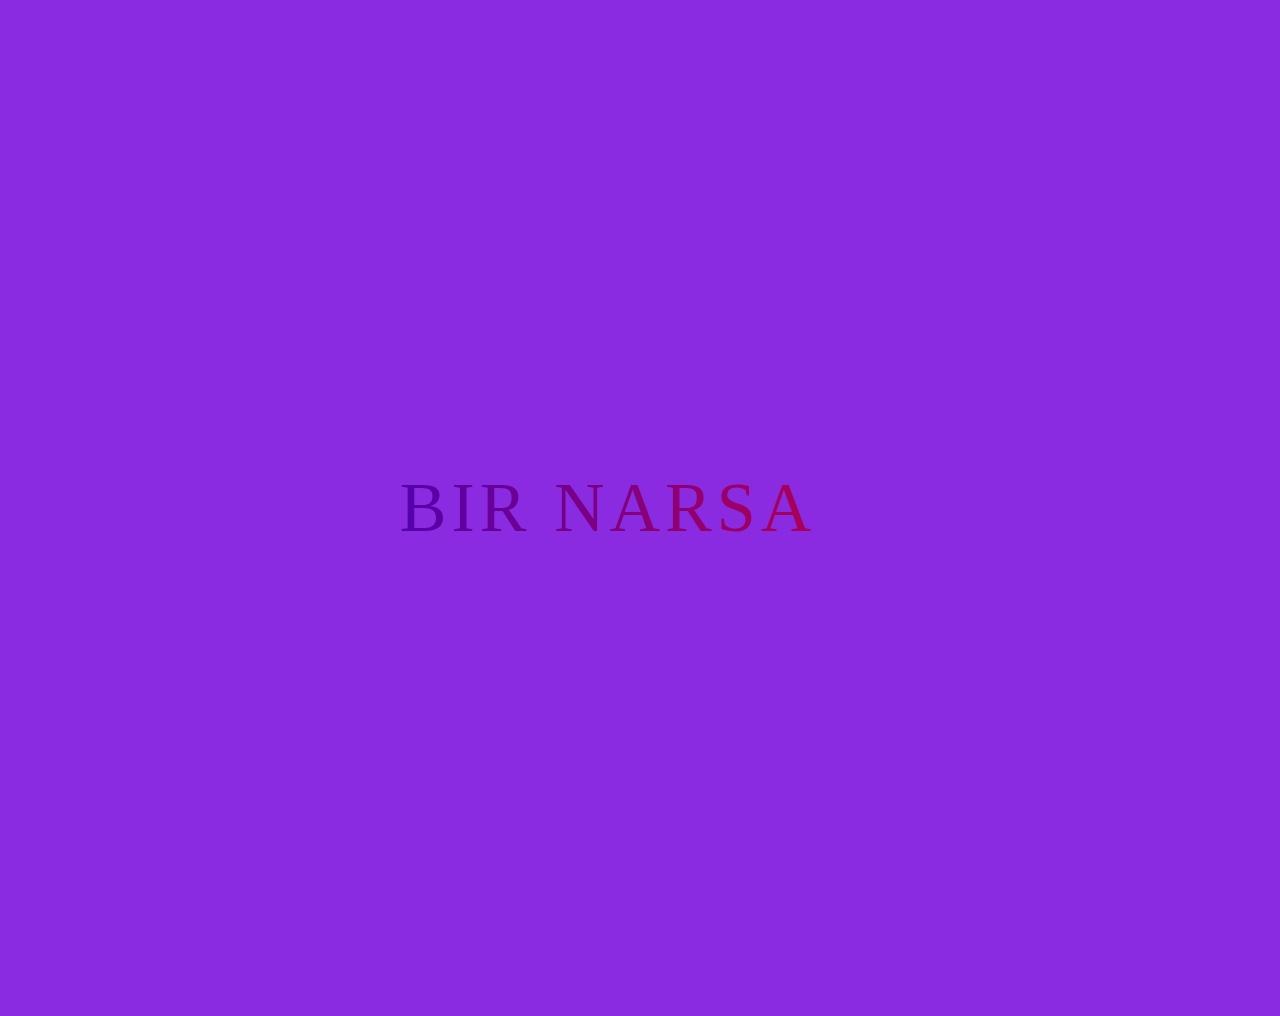
==== blog.html @ c5ddcccc "add site blog.html, linear-gradient" ====
<!DOCTYPE html>
<html lang="uz">
<head>
  <meta charset="UTF-8">
  <meta name="viewport" content="width=device-width, initial-scale=1.0">
  <title>liner-gradient</title>
  <link rel="stylesheet" href="css/styles.css">
</head>
<body>
<div class="box">
bir narsa
</div>
</body>
</html>
---- css/styles.css ----
body {
display: flex;
flex-direction: column;
background-color: blueviolet;
font-family: "Rubik" sans-serif;
}
@font-face {
  font-family: "Rubik";
  src: url("../fonts/Rubik-Black.woff2") format("woff2"),
      url("../fonts/Rubik-Black.woff") format("woff");
  font-weight: 900;
  font-style: normal;
  font-display: swap;
}

@font-face {
  font-family: "Rubik";
  src: url("../fonts/Rubik-Bold.woff2") format("woff2"),
      url("../fonts/Rubik-Bold.woff") format("woff");
  font-weight: bold;
  font-style: normal;
  font-display: swap;
}

@font-face {
  font-family: "Rubik";
  src: url("../fonts/Rubik-BlackItalic.woff2") format("woff2"),
      url("../fonts/Rubik-BlackItalic.woff") format("woff");
  font-weight: 900;
  font-style: italic;
  font-display: swap;
}
@font-face {
  font-family: 'FontName';
  src: url('FileName.eot');
  src: url('FileName.eot?#iefix') format('embedded-opentype'),
     url('FileName.woff') format('woff'),
     url('FileName.ttf') format('truetype'),
     url('FileName.svg#FontName') format('svg');
  font-style: normal;
  font-weight: normal;
}

@font-face {
  font-family: "Rubik";
  src: url("../fonts/Rubik-MediumItalic.woff2") format("woff2"),
      url("../fonts/Rubik-MediumItalic.woff") format("woff");
  font-weight: 500;
  font-style: italic;
  font-display: swap;
}

@font-face {
  font-family: "Rubik";
  src: url("../fonts/Rubik-Italic.woff2") format("woff2"),
      url("../fonts/Rubik-Italic.woff") format("woff");
  font-weight: normal;
  font-style: italic;
  font-display: swap;
}

@font-face {
  font-family: "Rubik";
  src: url("../fonts/Rubik-Regular.woff2") format("woff2"),
      url("../fonts/Rubik-Regular.woff") format("woff");
  font-weight: normal;
  font-style: normal;
  font-display: swap;
}

@font-face {
  font-family: "Rubik";
  src: url("../fonts/Rubik-Medium.woff2") format("woff2"),
      url("../fonts/Rubik-Medium.woff") format("woff");
  font-weight: 500;
  font-style: normal;
  font-display: swap;
}

@font-face {
  font-family: "Rubik";
  src: url("../fonts/Rubik-SemiBold.woff2") format("woff2"),
      url("../fonts/Rubik-SemiBold.woff") format("woff");
  font-weight: 600;
  font-style: normal;
  font-display: swap;
}

@font-face {
  font-family: "Rubik";
  src: url("../fonts/Rubik-SemiBoldItalic.woff2") format("woff2"),
      url("../fonts/Rubik-SemiBoldItalic.woff") format("woff");
  font-weight: 600;
  font-style: italic;
  font-display: swap;
}
textarea {
  display: block;
  width: 100%;
  min-height: 80px;
  resize: vertical;
}

.header-site {
  width: 1100px;
  height: 80px;
  background-color: blue;
}
p {
  background-color: rgb(189, 195, 29);
  font-family: "Rubik" sans-serif;
  font-weight: 600;
  font-style: italic;

}

.footer {
  width: 1100px;
  height: 40px;
  background-color: aqua;
}

.box {
  display: flex;
  justify-content: center;
  align-items: center;
  text-transform: uppercase;
  letter-spacing: 5px;
  font-size: 70px;
  width: 1200px;
  height: 1000px;
/* background-color: aqua;
background-image: url("https://picsum.photos/300?random=1"),
url("https://picsum.photos/600?random=2");
background-repeat: no-repeat, repeat;
background-position: center center, left top; */

background-image: url("https://picsum.photos/200"),
linear-gradient(
  /* -45deg, */
/* to right top,
red 300px,
blue 30%,yellow 600px,
yellow 800px,
black); */

/* to bottom,
blue 30%,
red 30%,
red 35%,
white 35%,
white 65%,
red 65%,
red 70%,
green 70%); */


to left,
red, blue);
background-repeat: no-repeat;
background-position: 30px 30px, center center;
-webkit-background-clip: text;
-webkit-text-fill-color: transparent;
}
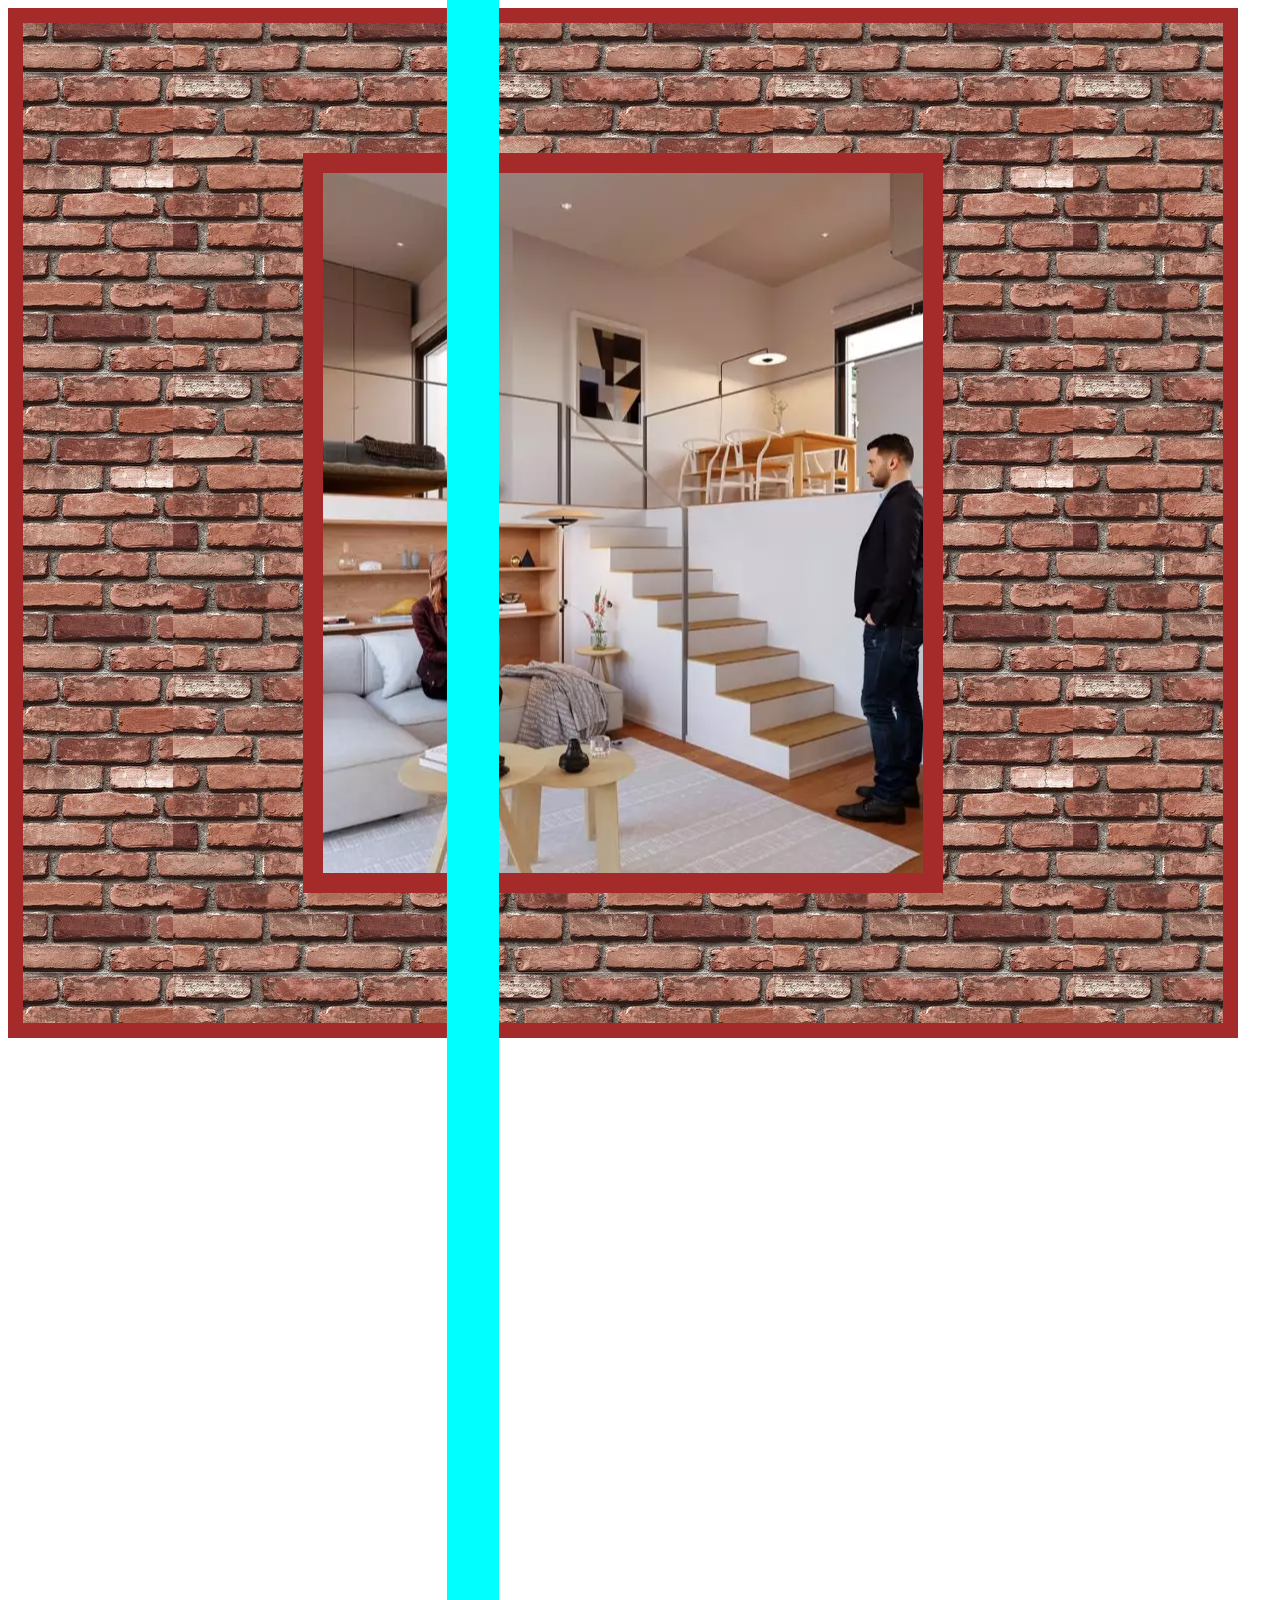
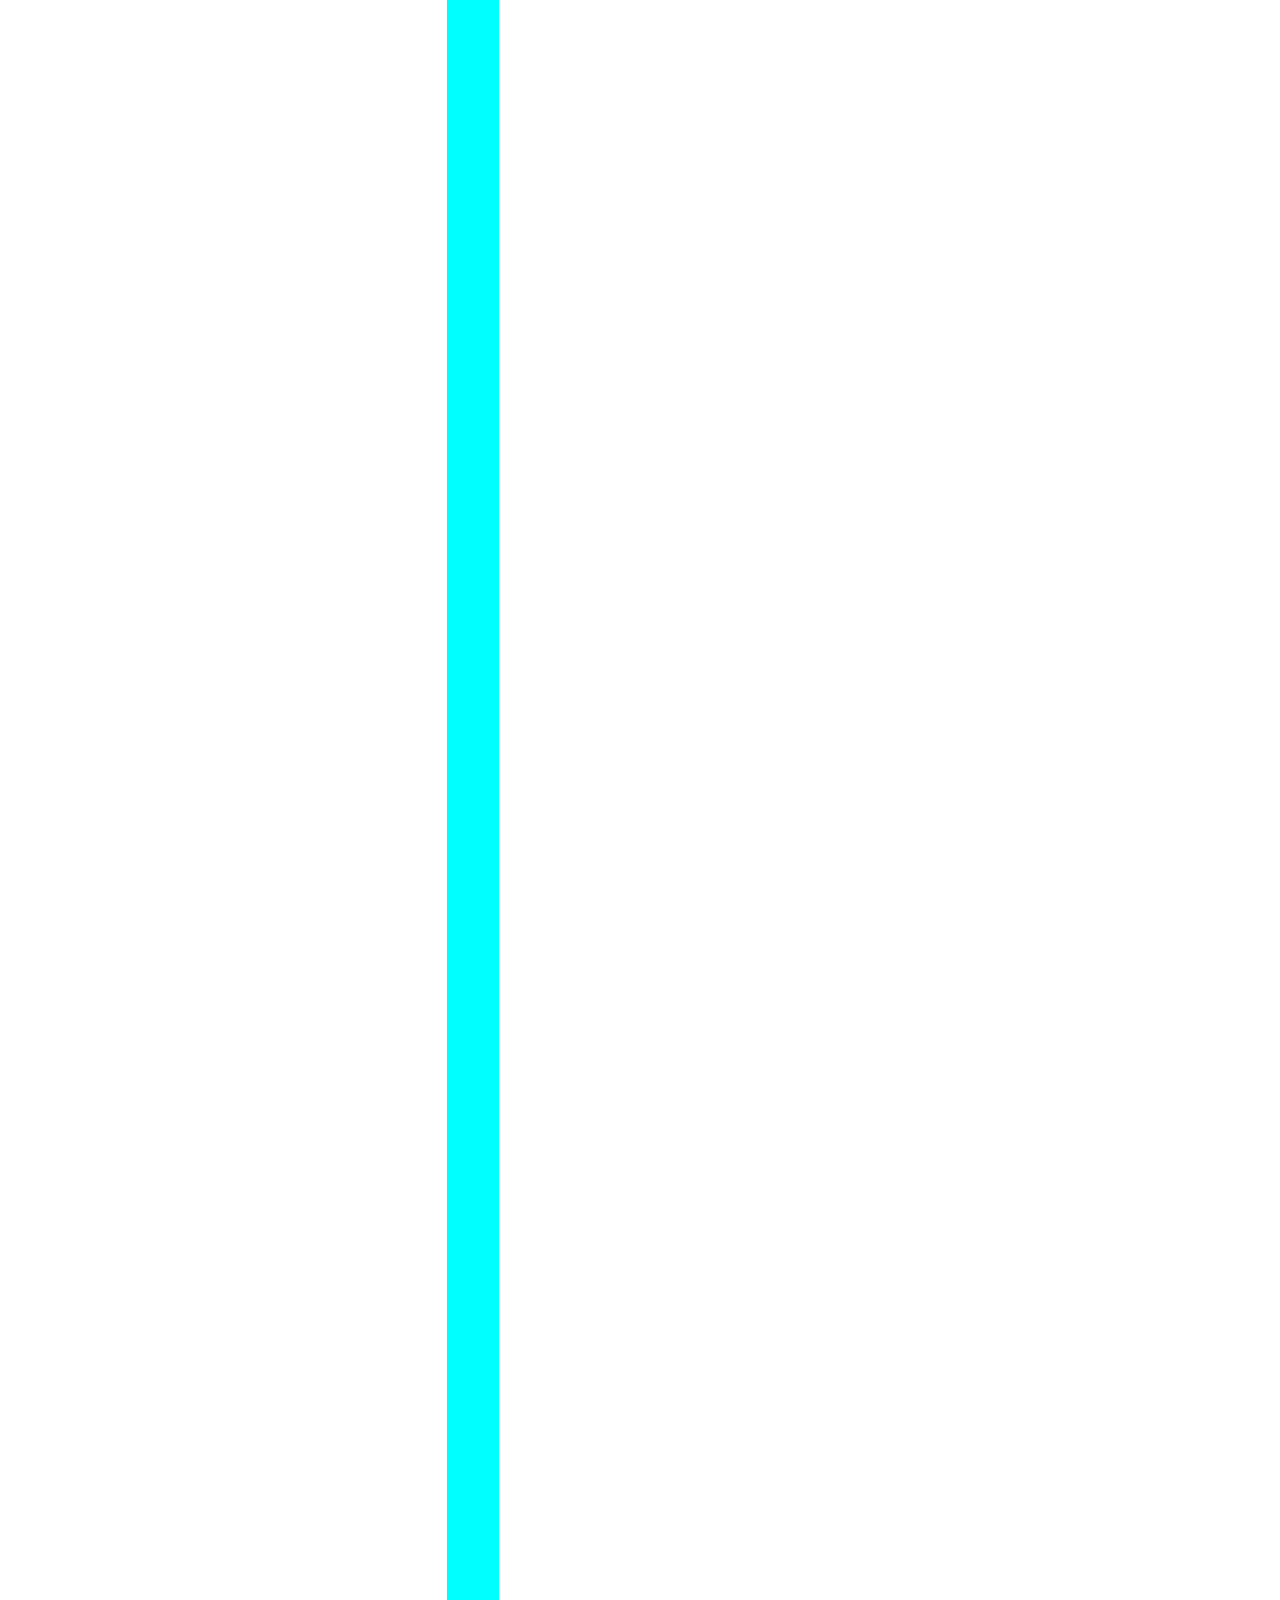
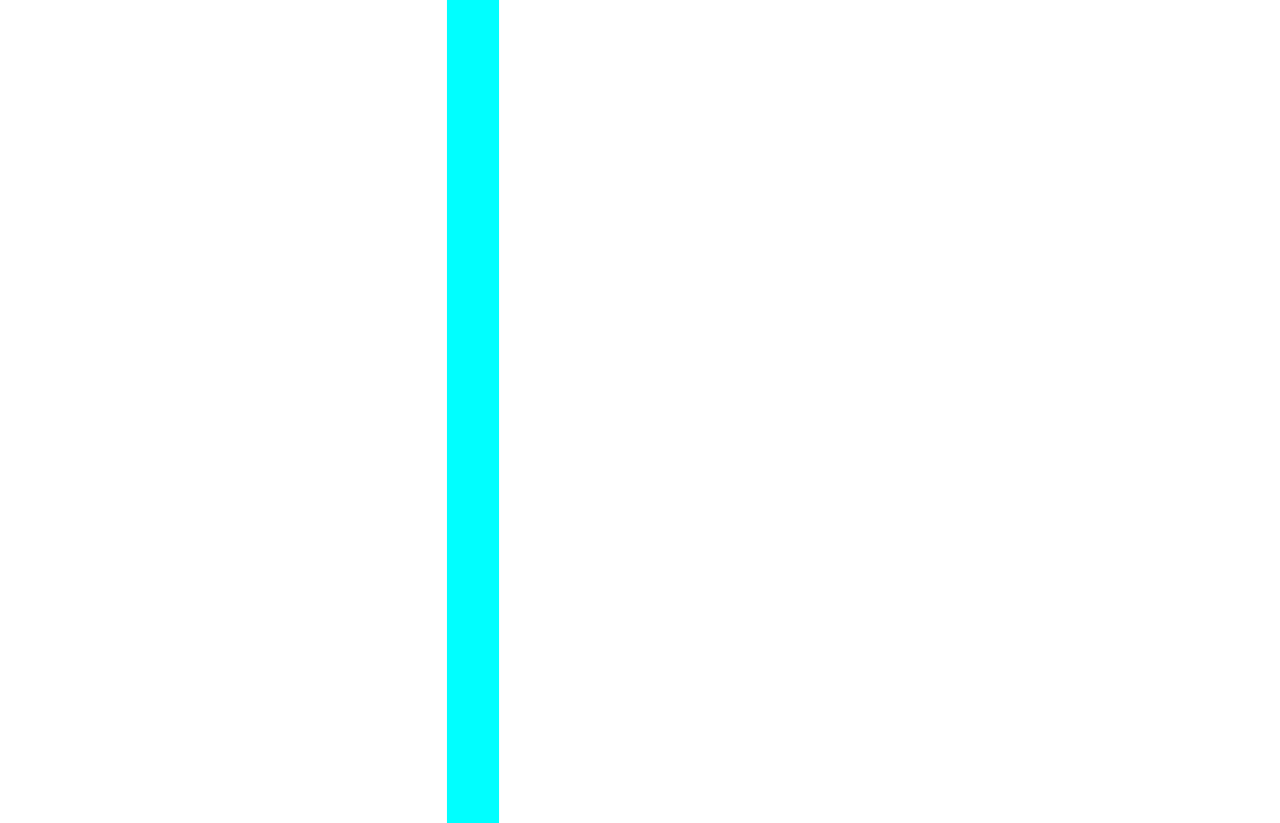
==== commit 77568413: "add css transform" ====
--- a/blog.html
+++ b/blog.html
@@ -8,7 +8,10 @@
 </head>
 <body>
 <div class="box">
-bir narsa
+<div class="div-wrap">
+  <div class="one-div"></div>
+  <div class="two-div"></div>
+</div>
 </div>
 </body>
 </html>--- a/css/styles.css
+++ b/css/styles.css
@@ -1,10 +1,18 @@
 
-
+:root {
+  --text-color: #222;
+  --background-color: rgb(182, 78, 78);
+}
+.dark-mode {
+  color: white;
+  background-color: black;
 body {
 display: flex;
 flex-direction: column;
 background-color: blueviolet;
 font-family: "Rubik" sans-serif;
+}
+
 }
 @font-face {
   font-family: "Rubik";
@@ -137,8 +145,9 @@
 background-repeat: no-repeat, repeat;
 background-position: center center, left top; */
 
-background-image: url("https://picsum.photos/200"),
-linear-gradient(
+background-image: url("../img/duvar.webp");
+background-position: center center;
+/* linear-gradient(
   /* -45deg, */
 /* to right top,
 red 300px,
@@ -157,10 +166,46 @@
 green 70%); */
 
 
-to left,
+/* to left,
 red, blue);
 background-repeat: no-repeat;
 background-position: 30px 30px, center center;
 -webkit-background-clip: text;
--webkit-text-fill-color: transparent;
+-webkit-text-fill-color: transparent; */
+border: 15px solid brown;
+}
+.div-wrap {
+  display: flex;
+  background-image: url("../img/small-house-design-ideas.webp");
+  background-position: center center;
+  background-repeat: no-repeat;
+  justify-content: center;
+  align-items: center;
+  width: 600px;
+  height: 700px;
+  border: 20px solid brown;
+  transition: transform 1s ease;
+  transform: perspectiveX(2000px);
+}
+
+.one-div {
+  width: 300px;
+  height: 7000px;
+  background-color: aqua;
+/* transform: translateY(-100px); */
+/* transform: scaleX(1.5); */
+/* transform: scaleX(3) scaleY(0.5); */
+/* transform: rotate(-45deg); */
+transform: rotateY(80deg);
+/* transform: skewY(-45deg); */
+/* transform: rotate(40deg) translate(300px); */
+/* transform-origin: right bottom; */
+/* transform-origin: left center; */
+}
+.two-div {
+  width: 300px;
+  height: 350px;
+/* transform: translate(50px 50px); */
+/* transform: rotateY(-80deg);
+transform-origin: right center; */
 }